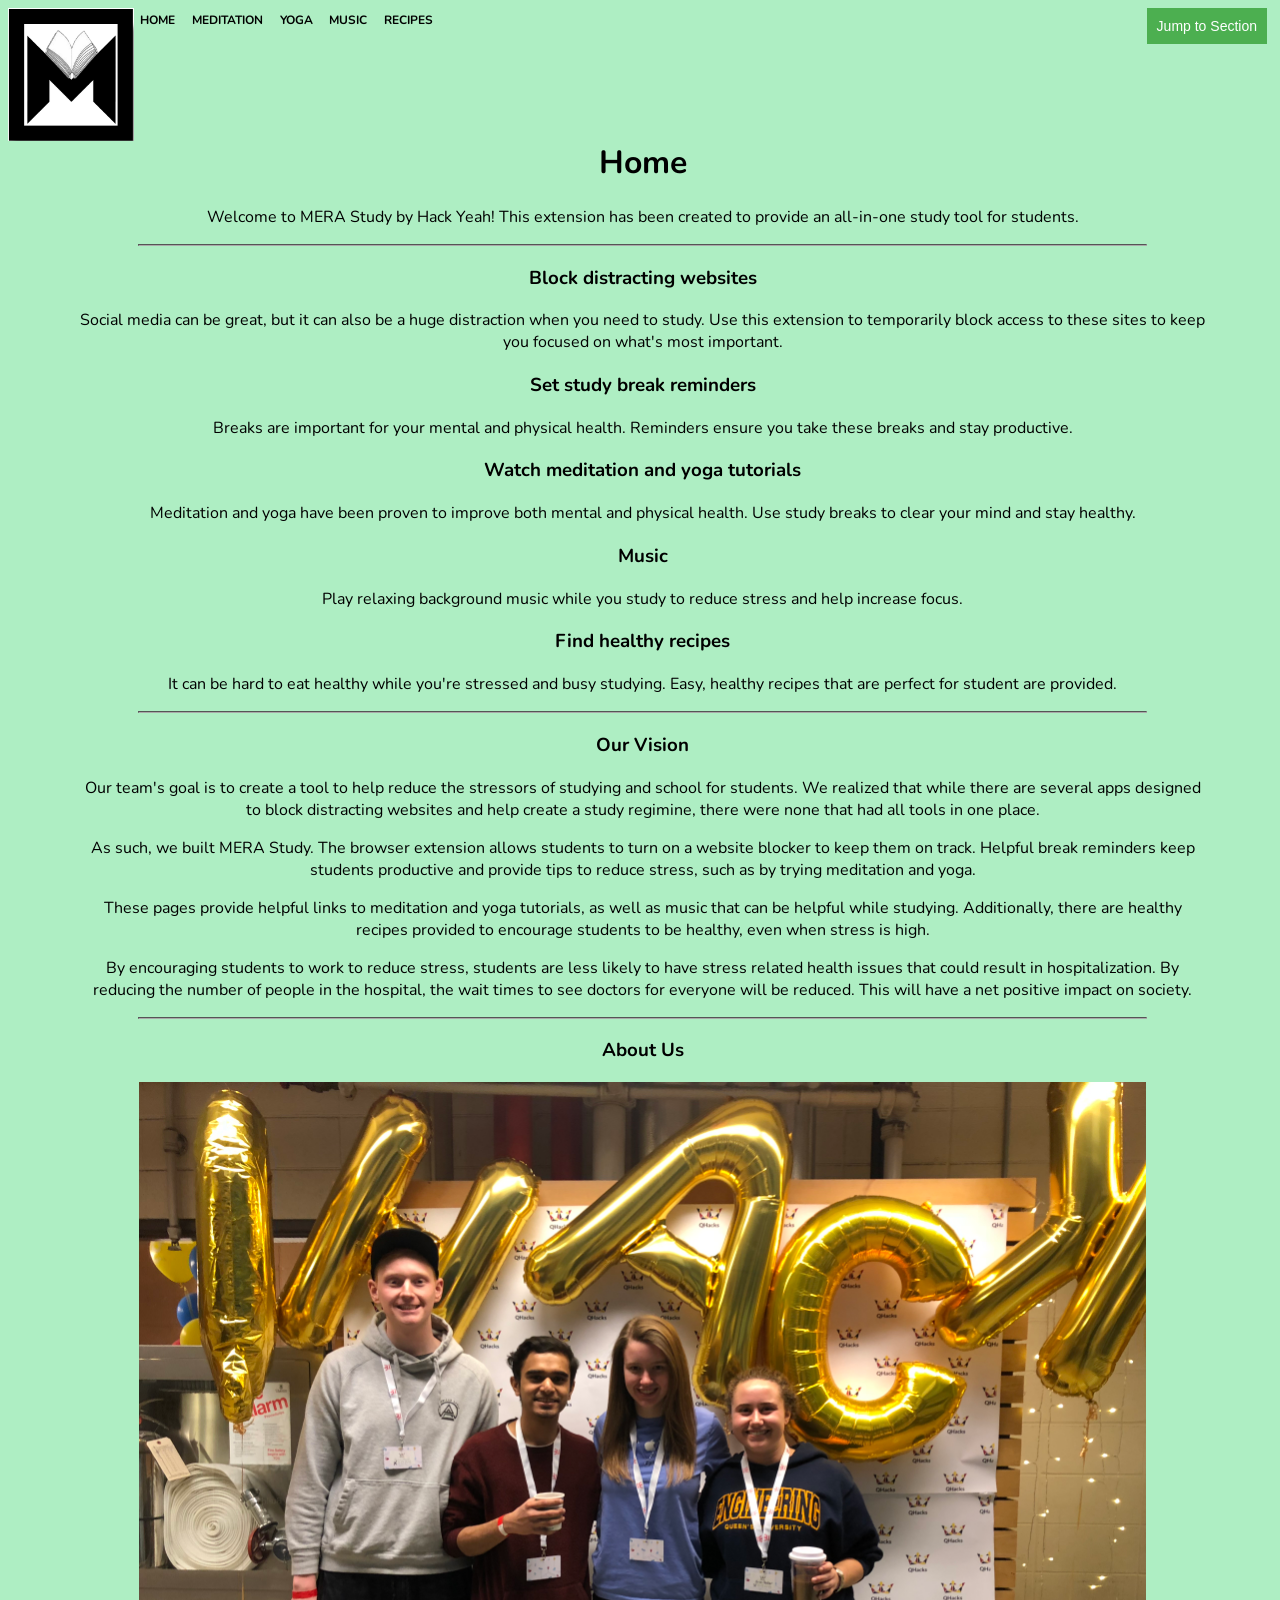
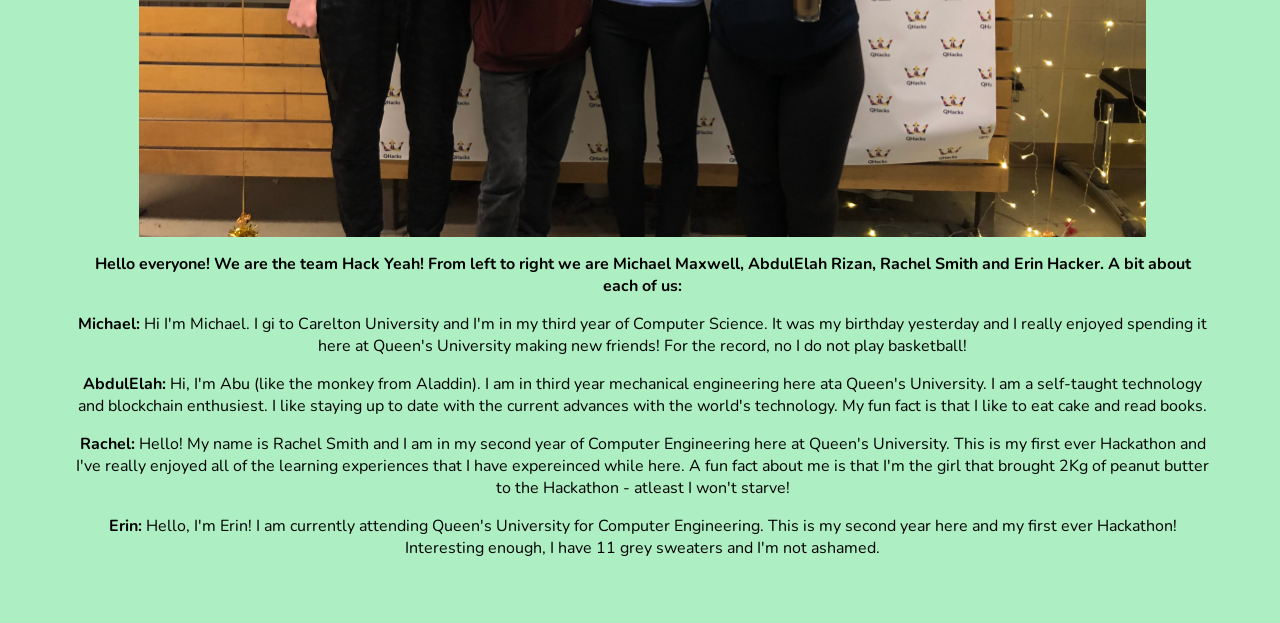
==== HTML_CSS/QhacksWebsite.html @ 4ef507b0 "try this" ====
<html>

<link rel="stylesheet" type="text/css" href="styleQhacks.css">
<!-- <script src="dropdown.js"></script> -->

<script>
function myFunction() {
    document.getElementById("myDropdown").classList.toggle("show");
}

function filterFunction() {
    var input, filter, ul, li, a, i;
    input = document.getElementById("myInput");
    filter = input.value.toUpperCase();
    div = document.getElementById("myDropdown");
    a = div.getElementsByTagName("a");
    for (i = 0; i < a.length; i++) {
        if (a[i].innerHTML.toUpperCase().indexOf(filter) > -1) {
            a[i].style.display = "";
        } else {
            a[i].style.display = "none";
        }
    }
}
</script>


<head>
	<title>Home</title>
	<link rel="shortcut icon" type="image/png" href="M2Good.png">
	<link href="https://fonts.googleapis.com/css?family=Nunito" rel="stylesheet">
</head>


<body>
	<img src="M2.png" width="10%" align = "top" style="padding-right: 2px;">
	<ul style="padding-left: 0px;">
	  <li class="Nav"><a href="QhacksWebsite.html">HOME</a></li> 
      <li class="Nav"><a href="QhacksWebsite_meditation.html">MEDITATION</a></li> 
      <li class="Nav"><a href="QhacksWebsite_yoga.html">YOGA</a></li>
      <li class="Nav"><a href="QhacksWebsite_music.html">MUSIC</a></li>
      <li class="Nav"><a href="QhacksWebsite_health.html">RECIPES</a></li>
	</ul>

	<div class="dropdown" style="float: right; padding-right: 5px;">
	<button onclick="myFunction()" class="dropbtn">Jump to Section</button>
	  <div id="myDropdown" class="dropdown-content">
	    <input type="text" placeholder="Search.." id="myInput" onkeyup="filterFunction()">
	    <div onClick="myFunction()">
	    <a href="#Features">Features</a>
	    <a href="#OurVision">Our Vision</a>
	    <a href="#AboutUs">About Us</a>
	    </div>
	</div>
	</div>

	<div style="padding-left: 5px; text-align: center;">
	<h1>Home</h1>

	<p>Welcome to MERA Study by Hack Yeah! This extension has been created to provide an all-in-one study tool for students.</p>

	<hr>

	<div id="Features">

	<h3>Block distracting websites</h3>
	<p>Social media can be great, but it can also be a huge distraction when you need to study. Use this extension to temporarily block access to these sites to keep you focused on what's most important.</p>


	<h3>Set study break reminders</h3>
	<p>Breaks are important for your mental and physical health. Reminders ensure you take these breaks and stay productive.</p>

	<h3>Watch meditation and yoga tutorials</h3>
	<p>Meditation and yoga have been proven to improve both mental and physical health. Use study breaks to clear your mind and stay healthy.</p>

	<h3>Music</h3>
	<p>Play relaxing background music while you study to reduce stress and help increase focus.</p>

	<h3>Find healthy recipes</h3>
	<p>It can be hard to eat healthy while you're stressed and busy studying. Easy, healthy recipes that are perfect for student are provided.</p>

	</div>

	<hr>

	<h3 id="OurVision">Our Vision</h3>

	<p>Our team's goal is to create a tool to help reduce the stressors of studying and school for students. We realized that while there are several apps designed to block distracting websites and help create a study regimine, there were none that had all tools in one place.</p>
	<p>As such, we built MERA Study. The browser extension allows students to turn on a website blocker to keep them on track. Helpful break reminders keep students productive and provide tips to reduce stress, such as by trying meditation and yoga. </p>
	<p>These pages provide helpful links to meditation and yoga tutorials, as well as music that can be helpful while studying. Additionally, there are healthy recipes provided to encourage students to be healthy, even when stress is high.</p>
	<p>By encouraging students to work to reduce stress, students are less likely to have stress related health issues that could result in hospitalization. By reducing the number of people in the hospital, the wait times to see doctors for everyone will be reduced. This will have a net positive impact on society.</p>

	<hr>

	<h3 id="AboutUs">About Us</h3>


	<img src="teampic.jpg" width="80%">


	<p><b>Hello everyone! We are the team Hack Yeah! From left to right we are Michael Maxwell, AbdulElah Rizan, Rachel Smith and Erin Hacker. A bit about each of us:</b></p>
	
	<p><b>Michael:</b> Hi I'm Michael. I gi to Carelton University and I'm in my third year of Computer Science. It was my birthday yesterday and I really enjoyed spending it here at Queen's University making new friends! For the record, no I do not play basketball!</p>
	
	<p><b>AbdulElah:</b> Hi, I'm Abu (like the monkey from Aladdin). I am in third year mechanical engineering here ata Queen's University. I am a self-taught technology and blockchain enthusiest. I like staying up to date with the current advances with the world's  technology. My fun fact is that I like to eat cake and read books.</p>
	
	<p><b>Rachel:</b> Hello! My name is Rachel Smith and I am in my second year of Computer Engineering here at Queen's University. This is my first ever Hackathon and I've really enjoyed all of the learning experiences that I have expereinced while here. A fun fact about me is that I'm the girl that brought 2Kg of peanut butter to the Hackathon - atleast I won't starve!</p>
	
	<p><b>Erin:</b> Hello, I'm Erin! I am currently attending Queen's University for Computer Engineering. This is my second year here and my first ever Hackathon! Interesting enough, I have 11 grey sweaters and I'm not ashamed. </p>

	</div>
	
</body>
</html>
---- HTML_CSS/styleQhacks.css ----
html{
		font-family: "Nunito", sans-serif;
	}

	body{
		background-color: #AEEEC3;
		margin-bottom: 5%;
	}

	h1{
		text-align: center;
		text-decoration: none;
		margin-top: 0px;
	}

	hr{
		background-color: #A9A9A9;
		border-color: #A9A9A9;
		width: 80%;
		height: 0.02px;
	}

	h3{
		text-align: center;
	}

	h5{
		text-align: center;
		text-decoration: underline;
	}

	ul{
		display: inline;
	}

	
	a{
		text-decoration: none;
		color: #000;
	}

	li a{
		font-weight: bold;
	}

	a:hover{
    	color: #A9A9A9;
	}

	p{
		padding-left: 5%;
		padding-right: 5%;
	}

	.Nav{
		text-align: left;
		font-size: 12px;
		display: inline;
		width: 8%;
		padding-right: 1%;
	}

	#images{
    text-align:center; 
	}

	#images a{
    display:inline-block;
    text-decoration:none;
    color:black;
	 }

	#images a{
		padding: 0 10 10 5;
	}

	.dropbtn {
    background-color: #4CAF50;
    color: white;
    padding: 10 10 10 10;
    font-size: 12px;
    border: none;
    cursor: pointer;
}

.dropbtn:hover, .dropbtn:focus {
    background-color: #3e8e41;
}

#myInput {
    border-box: box-sizing;
    background-image: url('searchicon.png');
    background-position: 14px 12px;
    background-repeat: no-repeat;
    font-size: 16px;
    padding: 14px 20px 12px 45px;
    border: none;
    border-bottom: 1px solid #ddd;
}

#myInput:focus {outline: 3px solid #ddd;}

.dropbtn {
    background-color: #4CAF50;
    color: white;
    padding: 10px;
    font-size: 14px;
    border: none;
    cursor: pointer;
}

.dropbtn:hover, .dropbtn:focus {
    background-color: #3e8e41;
}

.dropdown {
    float: right;
    position: relative;
    display: inline-block;
    
}

.dropdown-content {
    display: none;
    position: absolute;
    background-color: #f1f1f1;
    min-width: 160px;
    overflow: auto;
    box-shadow: 0px 8px 16px 0px rgba(0,0,0,0.2);
    right: 0;
    z-index: 1;
}

.dropdown-content a {
    color: black;
    padding: 12px 16px;
    text-decoration: none;
    display: block;
}

.dropdown a:hover {background-color: #ddd}

.show {display:block;}

.tutorial p iframe {
	min-height: 250px;
	min-width: 300px;
	max-height: 400px;
	max-width: 450px;
}

.music p iframe {
	max-width: 900px;
	min-width: 500px;
}

@media screen and (max-width: 708px){
	.tutorial p iframe{
		padding-bottom: 10px;
	}
}
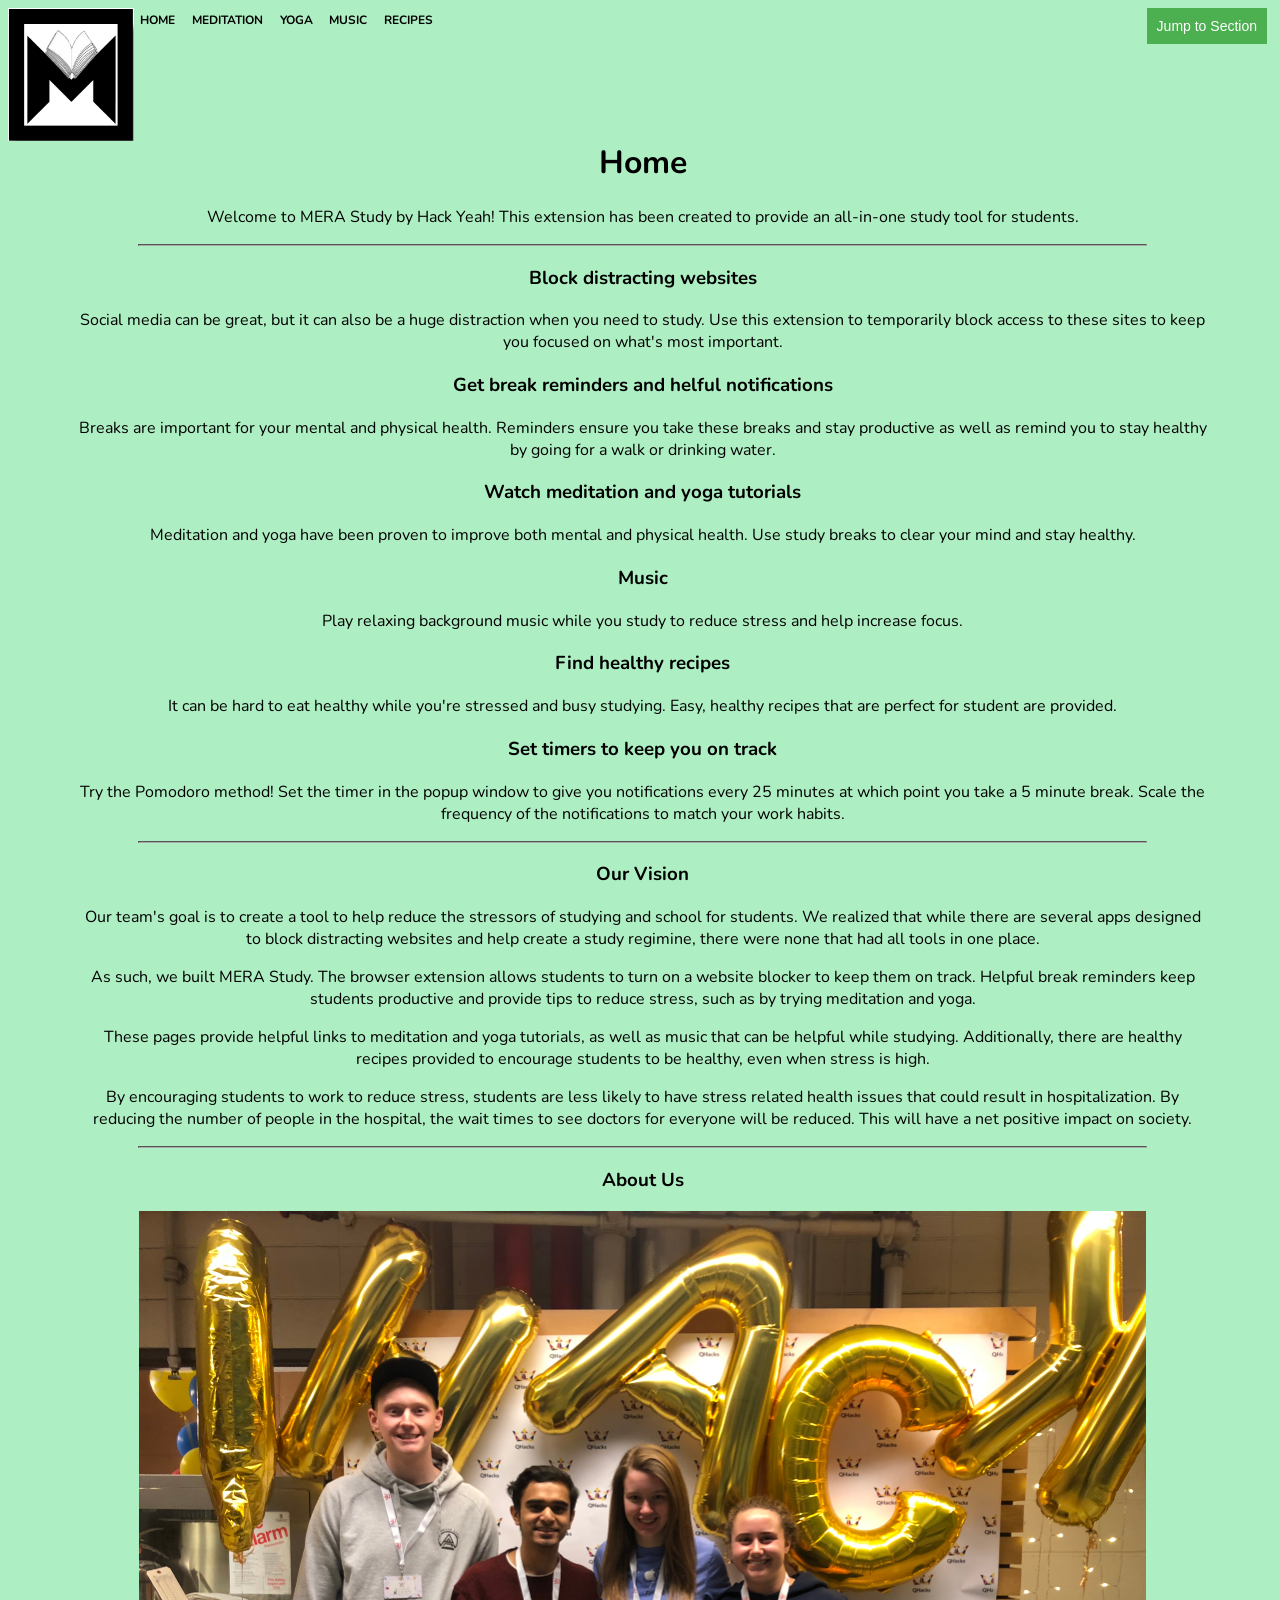
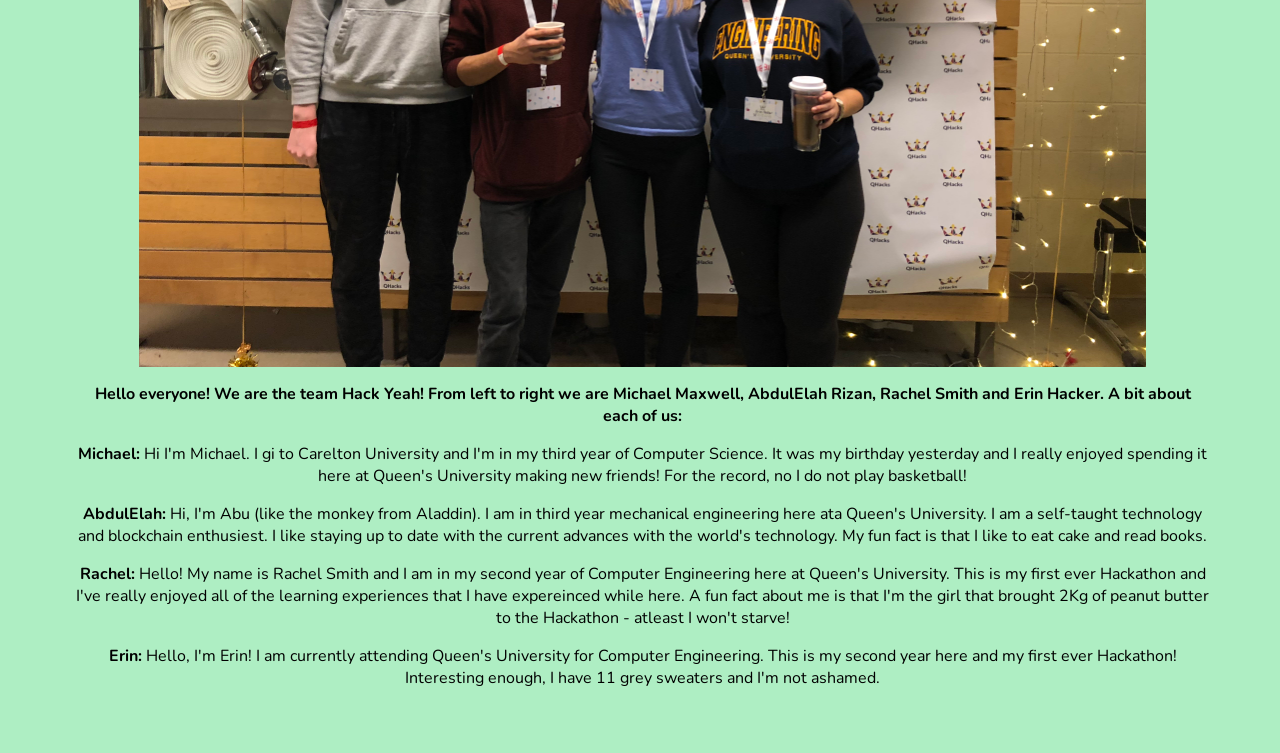
==== commit 0c247d16: "Homepage Update" ====
--- a/HTML_CSS/QhacksWebsite.html
+++ b/HTML_CSS/QhacksWebsite.html
@@ -3,10 +3,10 @@
 <link rel="stylesheet" type="text/css" href="styleQhacks.css">
 <!-- <script src="dropdown.js"></script> -->
 
-<script>
-function myFunction() {
-    document.getElementById("myDropdown").classList.toggle("show");
-}
+<!-- <script>
+// function myFunction() {
+//     document.getElementById("myDropdown").classList.toggle("show");
+// }
 
 function filterFunction() {
     var input, filter, ul, li, a, i;
@@ -22,7 +22,7 @@
         }
     }
 }
-</script>
+</script> -->
 
 
 <head>
@@ -43,10 +43,10 @@
 	</ul>
 
 	<div class="dropdown" style="float: right; padding-right: 5px;">
-	<button onclick="myFunction()" class="dropbtn">Jump to Section</button>
+	<button id="onclick-test" class="dropbtn dropdownClickHandler">Jump to Section</button>
 	  <div id="myDropdown" class="dropdown-content">
 	    <input type="text" placeholder="Search.." id="myInput" onkeyup="filterFunction()">
-	    <div onClick="myFunction()">
+	    <div id = "toggle_wrapper">
 	    <a href="#Features">Features</a>
 	    <a href="#OurVision">Our Vision</a>
 	    <a href="#AboutUs">About Us</a>
@@ -67,8 +67,8 @@
 	<p>Social media can be great, but it can also be a huge distraction when you need to study. Use this extension to temporarily block access to these sites to keep you focused on what's most important.</p>
 
 
-	<h3>Set study break reminders</h3>
-	<p>Breaks are important for your mental and physical health. Reminders ensure you take these breaks and stay productive.</p>
+	<h3>Get break reminders and helful notifications</h3>
+	<p>Breaks are important for your mental and physical health. Reminders ensure you take these breaks and stay productive as well as remind you to stay healthy by going for a walk or drinking water.</p>
 
 	<h3>Watch meditation and yoga tutorials</h3>
 	<p>Meditation and yoga have been proven to improve both mental and physical health. Use study breaks to clear your mind and stay healthy.</p>
@@ -78,6 +78,9 @@
 
 	<h3>Find healthy recipes</h3>
 	<p>It can be hard to eat healthy while you're stressed and busy studying. Easy, healthy recipes that are perfect for student are provided.</p>
+
+	<h3>Set timers to keep you on track</h3>
+	<p>Try the Pomodoro method! Set the timer in the popup window to give you notifications every 25 minutes at which point you take a 5 minute break. Scale the frequency of the notifications to match your work habits.</p>
 
 	</div>
 
@@ -109,6 +112,7 @@
 	<p><b>Erin:</b> Hello, I'm Erin! I am currently attending Queen's University for Computer Engineering. This is my second year here and my first ever Hackathon! Interesting enough, I have 11 grey sweaters and I'm not ashamed. </p>
 
 	</div>
-	
+
+	<script src="../js/dropdownhandler.js"></script>
 </body>
 </html>
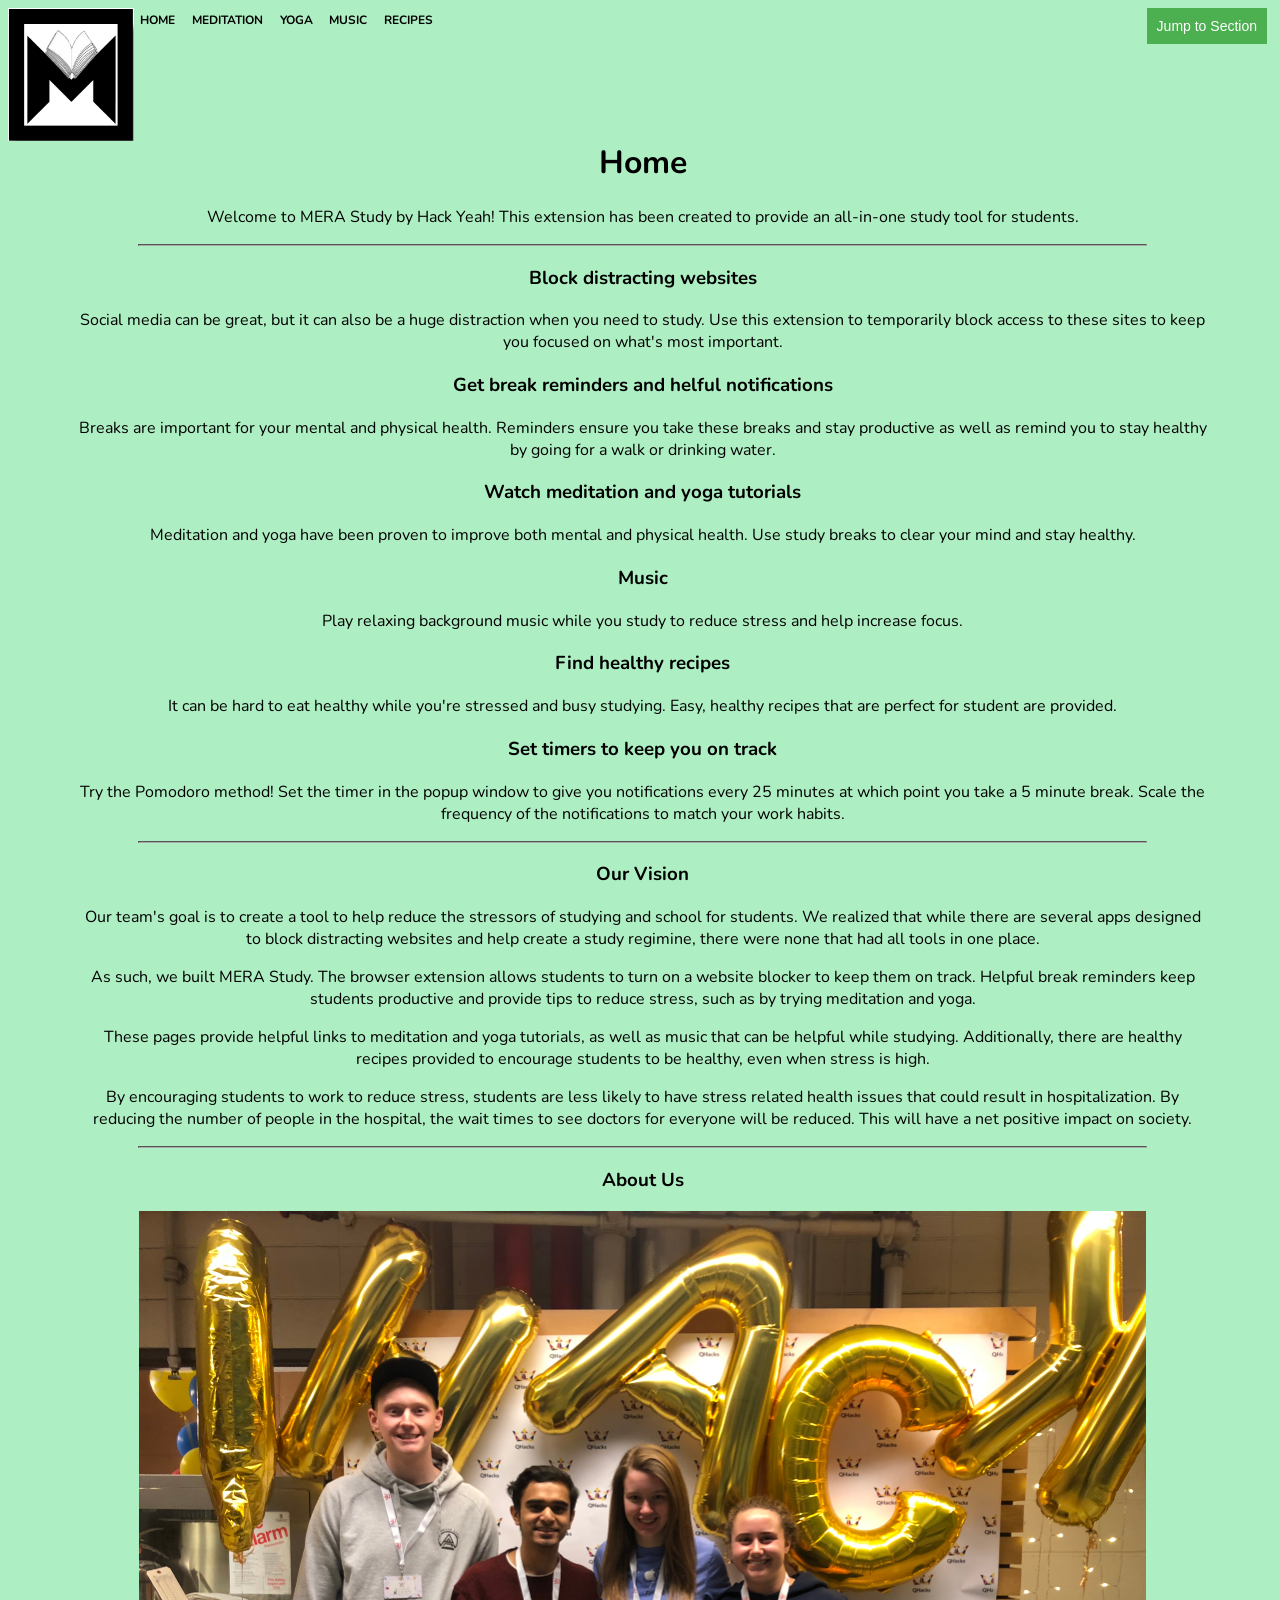
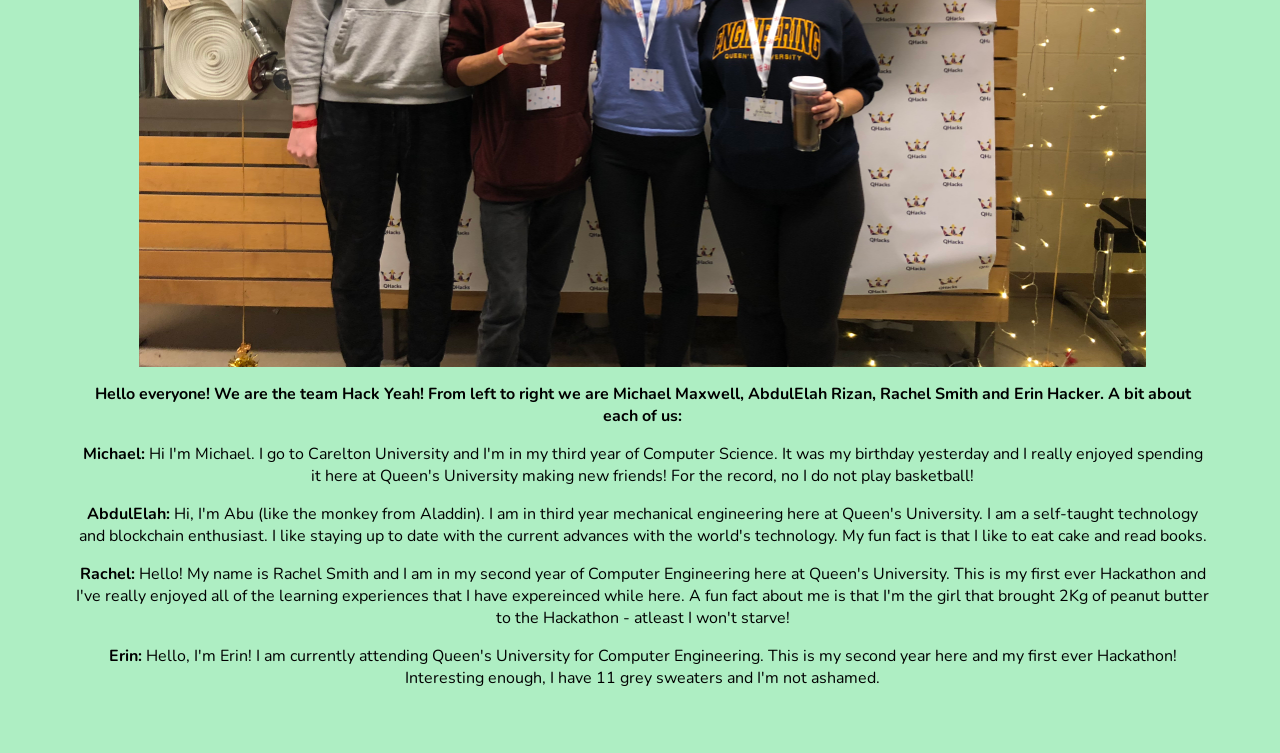
==== commit b8579fae: "edited homepage and webpage fixed member descriptions and webpage container" ====
--- a/HTML_CSS/QhacksWebsite.html
+++ b/HTML_CSS/QhacksWebsite.html
@@ -103,9 +103,9 @@
 
 	<p><b>Hello everyone! We are the team Hack Yeah! From left to right we are Michael Maxwell, AbdulElah Rizan, Rachel Smith and Erin Hacker. A bit about each of us:</b></p>
 	
-	<p><b>Michael:</b> Hi I'm Michael. I gi to Carelton University and I'm in my third year of Computer Science. It was my birthday yesterday and I really enjoyed spending it here at Queen's University making new friends! For the record, no I do not play basketball!</p>
+	<p><b>Michael:</b> Hi I'm Michael. I go to Carelton University and I'm in my third year of Computer Science. It was my birthday yesterday and I really enjoyed spending it here at Queen's University making new friends! For the record, no I do not play basketball!</p>
 	
-	<p><b>AbdulElah:</b> Hi, I'm Abu (like the monkey from Aladdin). I am in third year mechanical engineering here ata Queen's University. I am a self-taught technology and blockchain enthusiest. I like staying up to date with the current advances with the world's  technology. My fun fact is that I like to eat cake and read books.</p>
+	<p><b>AbdulElah:</b> Hi, I'm Abu (like the monkey from Aladdin). I am in third year mechanical engineering here at Queen's University. I am a self-taught technology and blockchain enthusiast. I like staying up to date with the current advances with the world's technology. My fun fact is that I like to eat cake and read books.</p>
 	
 	<p><b>Rachel:</b> Hello! My name is Rachel Smith and I am in my second year of Computer Engineering here at Queen's University. This is my first ever Hackathon and I've really enjoyed all of the learning experiences that I have expereinced while here. A fun fact about me is that I'm the girl that brought 2Kg of peanut butter to the Hackathon - atleast I won't starve!</p>
 	
